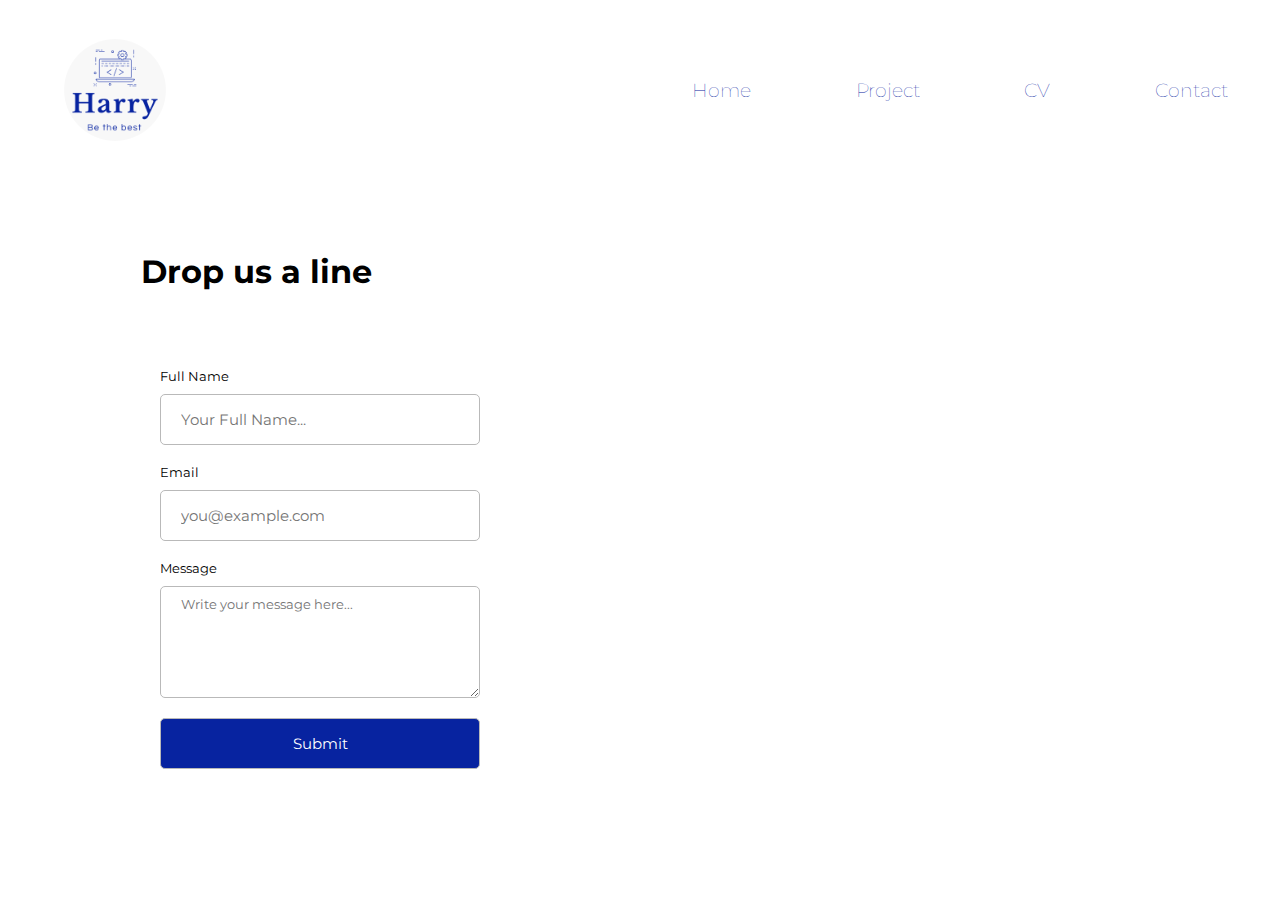
==== contact.html @ 5d0129b1 "Add files via upload" ====
<!DOCTYPE html>
<html lang="en">

<head>
    <meta charset="UTF-8">
    <meta name="viewport" content="width=device-width, initial-scale=1.0">
    <link href="https://fonts.googleapis.com/css2?family=Montserrat:wght@400;800&family=Poppins:wght@100;400&family=Raleway:ital@1&family=Roboto:wght@900;900&display=swap" rel="stylesheet">
    <link href="https://cdn.jsdelivr.net/npm/remixicon@4.0.0/fonts/remixicon.css" rel="stylesheet" />
    <link rel="stylesheet" href="style.css">
    <title>Contact</title>
</head>

<body>
    <div id="main">
        <div id="nav">
            <div id="left">
                <img src="img/logo.jpeg" alt="">
            </div>
            <div id="right">
                <a href="index.html">Home</a>
                <a href="project.html">Project</a>
                <a href="cv.html">CV</a>
                <a href="contact.html">Contact</a>
            </div>
            <i id="btn" onclick="showSidebar()" class="ri-menu-2-line"></i>
            <div class="sidebar">
                <i id="btn1" onclick="hideSidebar()" class="ri-close-line"></i>

                <a href="index.html">Home</a>
                <a href="project.html">Project</a>
                <a href="cv.html">CV</a>
                <a href="contact.html">Contact</a>

            </div>
        </div>

        <div id="contact">
            <div id="contact-left">
                <h1>Drop us a line</h1>
                <div id="details">
                    <form action="" method="post">
                        <label for="fname">Full Name</label>
                        <input type="text" id="fname" name="firstname" placeholder="Your Full Name..." required>

                        <label for="email">Email</label>
                        <input type="email" id="email" name="email" placeholder="you@example.com" required>

                        <label for="message">Message</label>
                        <textarea name="txt" id="message" cols="30" rows="6"
                            placeholder="Write your message here..." required></textarea>

                        <input type="submit" id="sub" value="Submit">

                    </form>
                </div>
            </div>
            <div id="contact-right">
                <img src="https://marvelapp.com/static/illustration@2x-85cce263ddf60035c6702cc57dd1fc2a-87cc6.jpg"
                    alt="">
            </div>
        </div>

    </div>




    <script src="script.js"></script>
</body>

</html>
---- style.css ----
* {
    margin: 0;
    padding: 0;
    box-sizing: border-box;
    font-family: 'Montserrat', sans-serif;
    /* font-family: monospace; */
    /* font-family: 'Poppins', sans-serif;
    font-family: 'Raleway', sans-serif;
    font-family: 'Roboto', sans-serif; */
}

html,
body {
    height: 100%;
    width: 100%;

}

#main {
    position: relative;
    overflow: hidden;
    /* height: 100vh;
    width: 100vw; */
}

#nav {
    height: 20vh;
    width: 100vw;
    display: flex;
    justify-content: center;
    align-items: center;
    position: relative;

}

#nav>#left {
    height: 100%;
    width: 50%;
    display: flex;
    align-items: center;
    justify-content: start;

}

#left>img {
    /* height: 10vh; */
    width: 8vw;
    cursor: pointer;
    position: absolute;
    left: 5%;
    border-radius: 50%;
    filter: invert(1);
}

#nav>#right {
    height: 100%;
    width: 50%;
    display: flex;
    align-items: center;
    justify-content: space-around;
}

#right>a {
    text-decoration: none;
    color: #0723A0;
    font-size: 1.2rem;
    font-weight: 100;
}

#right>a:hover {
    color: rgb(136, 128, 128);
}

.sidebar {
    height: 100vh;
    position: fixed;
    top: 0;
    right: 0;
    z-index: 99;
    background-color: rgba(255, 255, 255, 0.33);
    backdrop-filter: blur(10px);
    width: 50%;
    display: none;
    align-items: center;
    justify-content: flex-start;
    line-height: 90px;
    flex-direction: column;
}

.sidebar>a {
    text-decoration: none;
    color: #0723A0;
    font-size: 1.2rem;
    font-weight: 100;
}

.sidebar>a:hover {
    color: rgb(136, 128, 128);
}



#btn {
    display: none;
}

#btn1 {
    display: none;
}


#container {
    /* height: 80vh; */
    width: 100vw;
    display: flex;
    align-items: center;
    justify-content: center;
    position: relative;
}

#container>#left1 {
    height: 100%;
    width: 45%;
    display: flex;
    align-items: center;
    justify-content: center;
    flex-direction: column;
}

#left1>h2 {
    font-size: 3vw;
    margin-bottom: 50px;
}

#left1>p {
    font-size: 1.5vw;
    color: rgb(112, 112, 112);
    align-items: center;
    width: 80%;
    line-height: 30px;
}

#container>#right1 {
    height: 100%;
    width: 55%;
    display: flex;
    position: relative;

}

#right1>img {
    height: 100%;
    width: 80%;
    object-fit: contain;
    position: relative;
    left: 10%;
}




/* Projects */

#project {
    position: relative;
    /* height: 80vh; */
    width: 100vw;

}

#content {
    height: 15vh;
    width: 100vw;
    display: flex;
    justify-content: center;
    align-items: center;
}

#content>h1 {
    position: absolute;

}

#card {
    /* height: 80vh; */
    width: 100vw;
    position: relative;
    display: flex;
    align-items: center;
    justify-content: center;
    flex-direction: row;
    gap: 2vw;

}

#card>.card1 {
    /* height: 55vh; */
    padding: 20px 10px;
    width: 25vw;
    position: relative;
    background-color: white;
    border-radius: 20px;
    display: flex;
    align-items: center;
    justify-content: center;
    flex-direction: column;
    border: 2px solid rgb(149, 149, 149);

}

.card1>img {
    height: 30vh;
    width: 20vw;
    border-radius: 20px;
    object-fit: cover;
    margin-bottom: 20px;
}

.card1>h2 {
    margin-bottom: 20px;
    font-size: 2vw;
}

.card1>button {
    font-size: 1.3vw;
    padding: 10px 30px;
    border-radius: 50px;
    background-color: white;
}

.card1>button>a {
    text-decoration: none;
    color: black;
}




/* CV */

#cv {
    position: relative;
    /* height: 150vh; */
    width: 100vw;
    display: flex;
    justify-content: center;
    align-items: center;
    flex-direction: column;
}

#cv>#cv-inner>h2 {
    font-size: 2.5vw;
}

#cv>#cv-img {
    height: 100%;
    width: 100%;
    display: flex;
    align-items: center;
    justify-content: center;
    flex-direction: column;
}

#cv>#cv-img>img {
    height: 100%;
    width: 80%;
    object-fit: cover;
    position: relative;
}




/* Contact */

#contact {
    position: relative;
    height: 80vh;
    width: 100vw;
    display: flex;
    align-items: center;
    justify-content: center;

}

#contact>#contact-left {
    height: 100%;
    width: 50%;
}

#contact-left>h1 {
    position: relative;
    font-size: 2.5vw;
    display: flex;
    align-items: center;
    justify-content: center;
    position: relative;
    top: 10%;
    left: 40%;
    transform: translateX(-50%);

    margin-bottom: 30px;
}

#contact-left>#details {
    height: 100%;
    width: 100%;
    position: relative;


}

#details>form {
    width: 100%;
    height: 60vh;
    position: absolute;
    left: 50%;
    transform: translateX(-50%);
    display: flex;
    align-items: center;
    justify-content: center;
    flex-direction: column;
    margin-top: 50px;
}

#details>form>label {
    font-size: 1vw;
    margin: 10px 0px;
    width: 50%;


}

#details>form>input {
    font-size: 15px;
    width: 50%;
    padding: 15px 20px;
    margin-bottom: 10px;
    border: 1.5px solid rgb(185, 185, 185);
    border-radius: 5px;
}

form>textarea {
    width: 50%;
    padding: 10px 20px;
    font-size: 1vw;
    margin-bottom: 20px;
    border: 1.5px solid rgb(185, 185, 185);
    border-radius: 5px;
}

form>#sub {
    background-color: #0723A0;
    color: white;
    font-size: 1.2vw;
    border: none;
    border-radius: 5px;
}



#contact>#contact-right {
    height: 100%;
    width: 50%;
    position: relative;
}

#contact-right>img {
    /* width: 100%; */
    height: 100%;
    object-fit: contain;

}

@media (max-width:600px) {



    #left>img {
        height: 10vh;
        width: 18vw;
        object-fit: cover;
        position: absolute;
        left: 5%;
        border-radius: 50%;
        filter: invert(1);
    }





    #contact-right {
        display: none;
    }

    #contact>#contact-left {
        height: 100%;
        width: 100%;
    }

    #contact-left>h1 {
        position: relative;
        font-size: 6.5vw;
        display: flex;
        align-items: center;
        justify-content: center;
        position: relative;
        top: 5%;
        left: 50%;
        transform: translateX(-50%);
        margin-bottom: 30px;
    }

    #details>form>label {
        font-size: 3vw;
        margin: 10px 0px;
        left: 10%;
        position: relative;
        width: 100%;
    }

    #details>form>input {
        font-size: 15px;
        width: 80%;
        padding: 15px 20px;
        margin-bottom: 10px;
        border: 1.5px solid rgb(185, 185, 185);
        border-radius: 5px;
    }

    form>textarea {
        width: 80%;
        padding: 10px 20px;
        font-size: 15px;
        margin-bottom: 20px;
        border: 1.5px solid rgb(185, 185, 185);
        border-radius: 5px;
    }





    #card {
        /* height: 80vh; */
        width: 100vw;
        position: relative;
        display: block;

    }

    #card>.card1 {
        /* height: 55vh; */
        padding: 20px 10px;
        width: 80vw;
        position: relative;
        margin-bottom: 30px;
        left: 10%;
        background-color: white;
        border-radius: 20px;
        display: flex;
        align-items: center;
        justify-content: center;
        flex-direction: column;
        border: 2px solid rgb(149, 149, 149);
    }

    .card1>img {
        height: 40vh;
        width: 70vw;
        border-radius: 20px;
        object-fit: cover;
        margin-bottom: 20px;
    }

    .card1>h2 {
        margin-bottom: 20px;
        /* font-size: 2vw; */
    }

    .card1>button {
        /* font-size: 1.3vw; */
        padding: 10px 30px;
        border-radius: 50px;
        background-color: white;
    }






    #nav>#right a {
        display: none;

    }

    #nav #btn {
        display: flex;
        align-items: flex-start;
        justify-content: start;

        position: relative;
        font-size: 8vw;
        right: 10%;

    }



    .sidebar>#btn1 {
        display: block;
        z-index: 100;
        font-size: 10vw;
    }


    .sidebar>a {
        text-decoration: none;
        color: #0723A0;
        font-size: 1.2rem;
        font-weight: 400;
        
    }


    .sidebar>a:hover {
        color: rgb(136, 128, 128);
    }


    #container {
        /* height: 80vh; */
        width: 100vw;
        display: flex;
        align-items: center;
        justify-content: center;
        flex-direction: column;
        position: relative;
    }

    #container>#left1 {
        height: 100%;
        width: 60%;
        display: flex;
        position: relative;
        text-align: center;
        /* top: 50%; */
        left: 30%;
        transform: translate(-50%, 5%);
        align-items: center;
        justify-content: center;
        flex-direction: column;
    }

    #left1>h2 {
        font-size: 7vw;
        margin-bottom: 20px;
    }

    #left1>p {
        font-size: 3.5vw;
        color: rgb(112, 112, 112);
        align-items: center;
        width: 80%;
        line-height: 30px;
    }

    #container>#right1 {
        height: 100%;
        width: 100%;
        display: flex;
        align-items: center;
        justify-content: center;
        /* position: relative; */
        top: 50%;
        transform: translateY(5%);
    }

    #right1>img {
        height: 100%;
        width: 80%;
        object-fit: cover;
        position: relative;
        left: 0%;
    }




    /* index.html  */







}
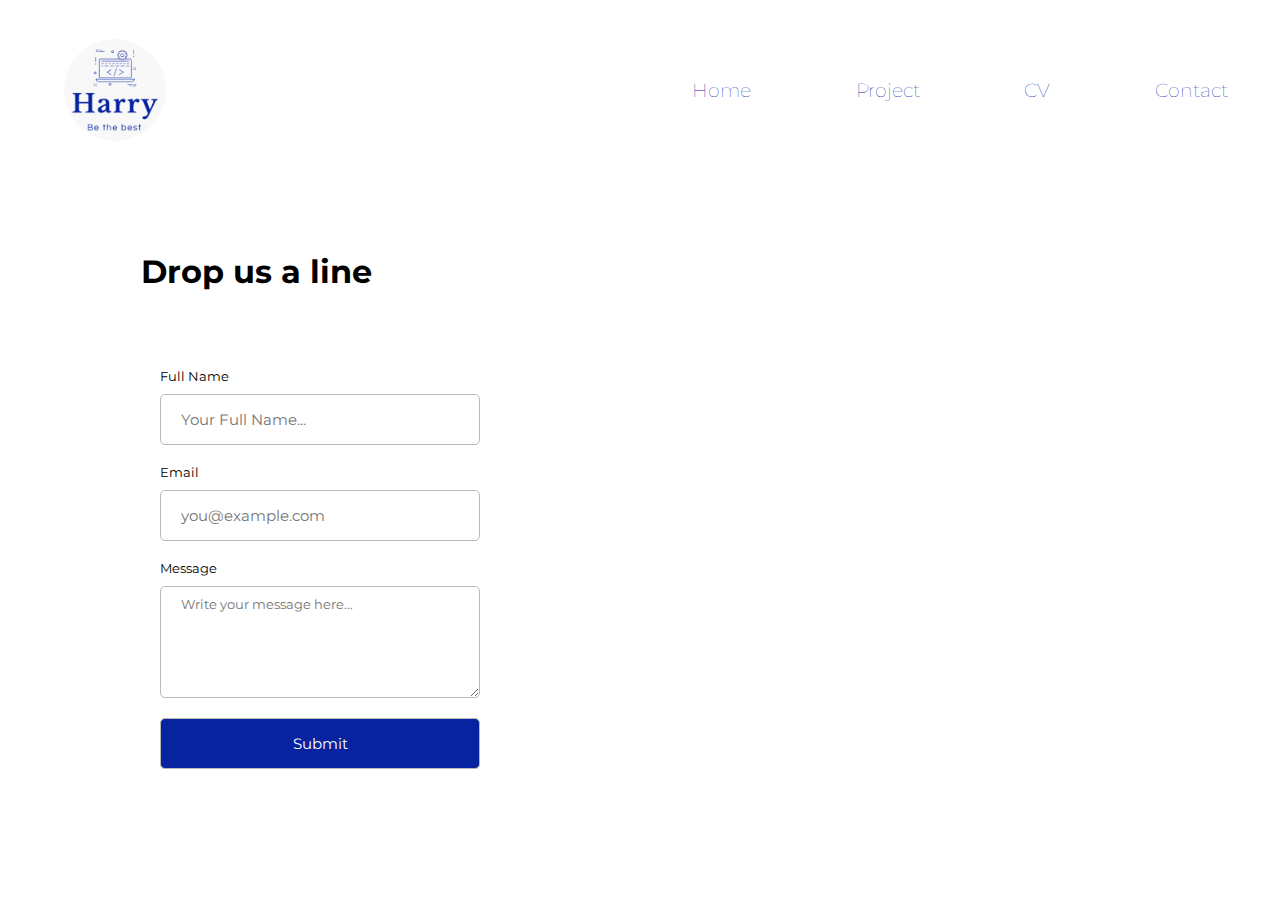
==== commit d0ec8da3: "Add files via upload" ====
--- a/contact.html
+++ b/contact.html
@@ -4,7 +4,9 @@
 <head>
     <meta charset="UTF-8">
     <meta name="viewport" content="width=device-width, initial-scale=1.0">
-    <link href="https://fonts.googleapis.com/css2?family=Montserrat:wght@400;800&family=Poppins:wght@100;400&family=Raleway:ital@1&family=Roboto:wght@900;900&display=swap" rel="stylesheet">
+    <link
+        href="https://fonts.googleapis.com/css2?family=Montserrat:wght@400;800&family=Poppins:wght@100;400&family=Raleway:ital@1&family=Roboto:wght@900;900&display=swap"
+        rel="stylesheet">
     <link href="https://cdn.jsdelivr.net/npm/remixicon@4.0.0/fonts/remixicon.css" rel="stylesheet" />
     <link rel="stylesheet" href="style.css">
     <title>Contact</title>
@@ -38,7 +40,8 @@
             <div id="contact-left">
                 <h1>Drop us a line</h1>
                 <div id="details">
-                    <form action="" method="post">
+                    <form action="https://api.web3forms.com/submit" method="POST" name="contact-form" id='myForm'>
+                        <input type="hidden" name="access_key" value="f656e77c-34f4-403c-9bc9-2432da6ee483">
                         <label for="fname">Full Name</label>
                         <input type="text" id="fname" name="firstname" placeholder="Your Full Name..." required>
 
@@ -46,8 +49,8 @@
                         <input type="email" id="email" name="email" placeholder="you@example.com" required>
 
                         <label for="message">Message</label>
-                        <textarea name="txt" id="message" cols="30" rows="6"
-                            placeholder="Write your message here..." required></textarea>
+                        <textarea name="txt" id="message" cols="30" rows="6" placeholder="Write your message here..."
+                            required></textarea>
 
                         <input type="submit" id="sub" value="Submit">
 
@@ -64,6 +67,7 @@
 
 
 
+  
 
     <script src="script.js"></script>
 </body>
